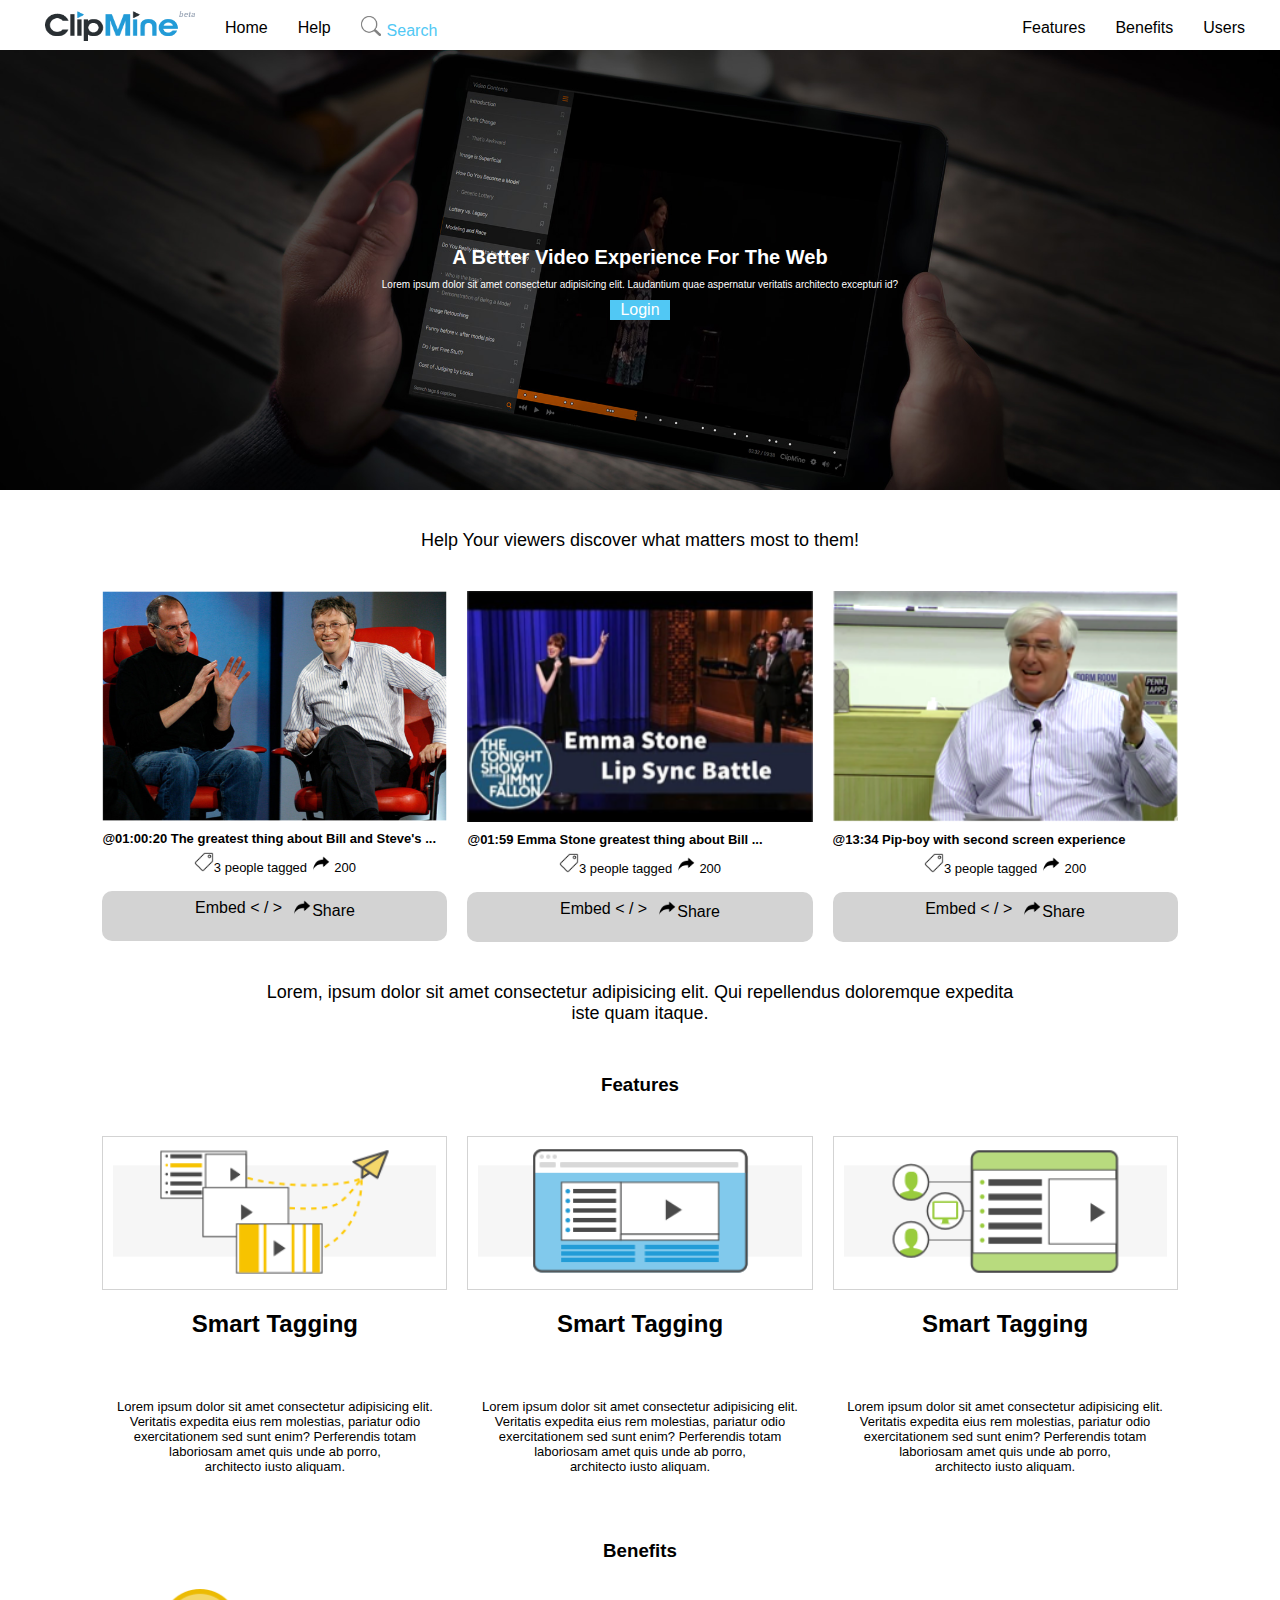
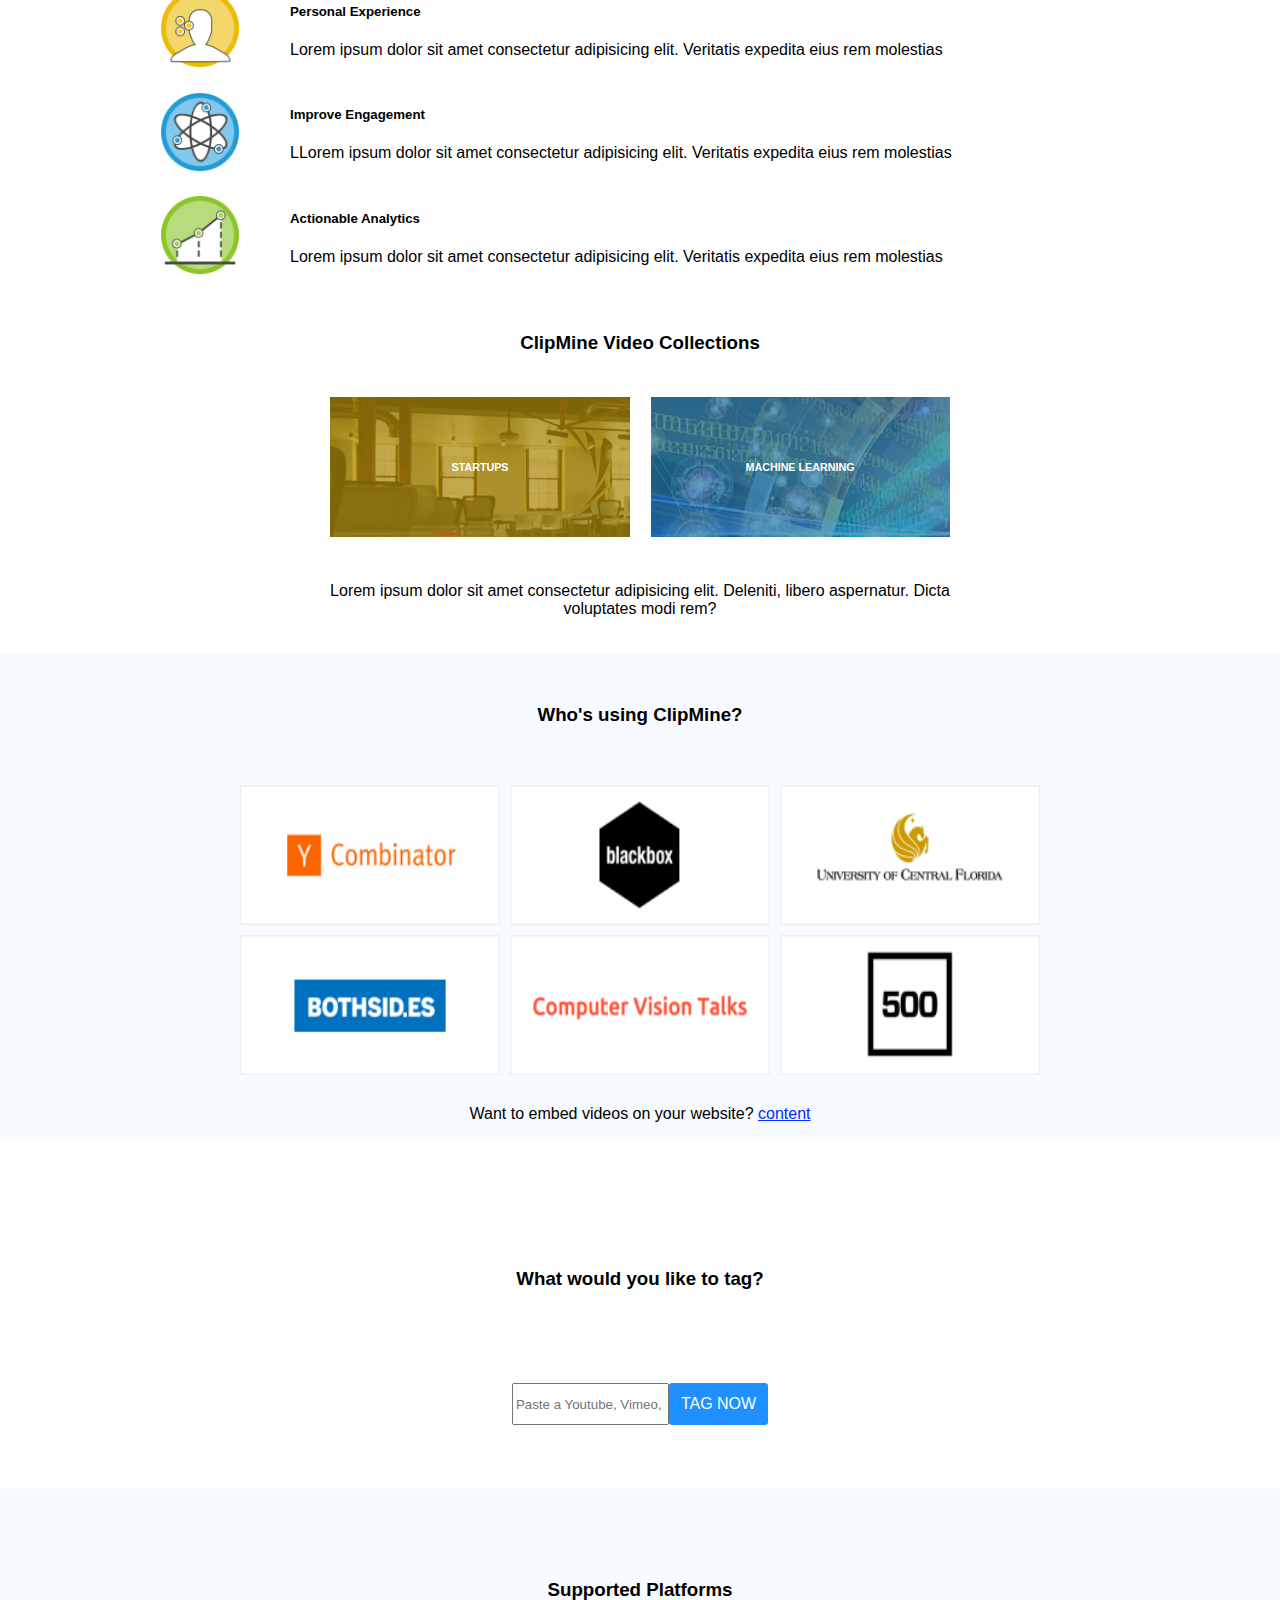
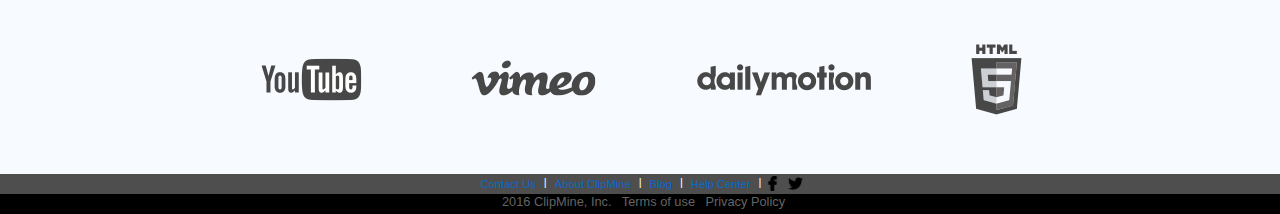
==== immad.html @ ac176a73 "first commit" ====
<!DOCTYPE html>
<html lang="en">
<head>
    <meta charset="UTF-8">
    <meta name="viewport" content="width=device-width, initial-scale=1.0">
    <link rel="stylesheet" href="style.css">
    <link rel="stylesheet" href="https://cdnjs.cloudflare.com/ajax/libs/font-awesome/6.5.1/css/all.min.css" integrity="sha512-DTOQO9RWCH3ppGqcWaEA1BIZOC6xxalwEsw9c2QQeAIftl+Vegovlnee1c9QX4TctnWMn13TZye+giMm8e2LwA==" crossorigin="anonymous" referrerpolicy="no-referrer" />
</head>
<body>
    <div class="navigationbar">
		<ul class="nav-bar">
			<li class="nav-item">
				<img class="logo" src="images/clipmine_logo_beta_226x50.png" />
			</li>
          
			<li class="nav-item">
				<a class="nav-link" href="#">Home</a>
			</li>
			<li class="nav-item">
				<a class="nav-link" href="#">Help </a></i>
			</li>
			<li class="nav-item">
					<div class="search">
						<img class="search-img" src="images/search.png"><button class="searchbtn"  href="#">Search</button>
				</div>
			</li>
            


		</ul>
		<ul class="nav-bar">
           
			<li class="nav-item">
				<a class="nav-link" href="#one">Features</a>
			</li>
			<li class="nav-item">
				<a class="nav-link" href="#two">Benefits</a>
			</li>
			<li class="nav-item">
				<a class="nav-link" href="#three">Users</a>
			</li>
            
		</ul>
        
	</div>
	
    <div class="navigationbar-2">
        
		<ul class="nav-bar-2">
            <li class="logo-2"><a href="#"><img src="images/clipmine_logo_beta_226x50.png" /></a></li>
            <input type="checkbox" id="check">

            <span class="item--2">
            <li class="nav-item-2"><a class="nav-link" href="#">Home</a>
			</li>
			<li class="nav-item-2"><a class="nav-link" href="#">search <i class="fa fa-search" aria-hidden="true"></a></i>
			</li>
			<li class="nav-item-2"><a class="nav-link" href="#">help</a>
			</li>
			<li class="nav-item-2"><a class="nav-link" href="#one">Features</a>
			</li>
			<li class="nav-item-2"><a class="nav-link" href="#two">Benefits</a>
			</li>
			<li class="nav-item-2"><a class="nav-link" href="#three">Users</a>
			</li>
            <label for="check" class="close-menu"><i class="fas fa-times"></i></label>
        </span>
        <label for="check" class="open-menu"><i class="fas fa-bars"></i></label>

		</ul>
        
	</div>

    <div class="img-text">
	<img class="slide-img" src="images/top-section.jpg" alt="First slide">
        <div class="img-text2">
    <h4>A Better Video Experience For The Web</h4>
        <p>Lorem ipsum dolor sit amet consectetur adipisicing elit. Laudantium quae aspernatur veritatis architecto excepturi id?</p>
        <button class="img-log">Login</button>
         </div>
    </div>


    <p class="paragraph" >
		Help Your viewers discover what matters most to them!
	</p>
	<div class="grid-container" >
		<div class="card-custom">
			<img class="card-img-top" src="images/video-gatesjobs_560x374.png" alt="Card image cap">
			<div class="card-body">
				<strong class="card-title">@01:00:20 The greatest thing about Bill and Steve's ...</strong>
				<p class="card-text"><img class="tag-img" src="images/icons8-price-tag-50.png">3 people tagged <img class="tag-img" src="images/icons8-forward-arrow-26.png"> 200</p>
				<div class="crd-footer">
					<p href="#" class="card-btns">Embed < / ></p>
					<p href="#" class="card-btns"> <img class="tag-img" src="images/icons8-forward-arrow-26.png">Share</p>
				</div>
			</div>
		</div>
		<div class="card-custom">
			<img class="card-img-top" src="images/video-emma_280x187.png" alt="Card image cap">
			<div class="card-body">
				<strong class="card-title">@01:59 Emma Stone greatest thing about Bill ...</strong>
                <p class="card-text"><img class="tag-img" src="images/icons8-price-tag-50.png">3 people tagged <img class="tag-img" src="images/icons8-forward-arrow-26.png"> 200</p>
				<div class="crd-footer">
					<p href="#" class="card-btns">Embed < / > </p>
					<p href="#" class="card-btns"> <img class="tag-img" src="images/icons8-forward-arrow-26.png">Share</p>
				</div>
			</div>
		</div>
		<div class="card-custom">
			<img class="card-img-top" src="images/video-ronconway_280x187.png" alt="Card image cap">
			<div class="card-body">
				<strong class="card-title">@13:34 Pip-boy with second screen experience</strong>
				<p class="card-text"><img class="tag-img" src="images/icons8-price-tag-50.png">3 people tagged <img class="tag-img" src="images/icons8-forward-arrow-26.png"> 200</p>
				<div class="crd-footer">
					<p href="#" class="card-btns">Embed < / > </p>
					<p href="#" class="card-btns"> <img class="tag-img" src="images/icons8-forward-arrow-26.png">Share</p>
				</div>
			</div>
		</div>
	</div>
	<p class="paragraph">Lorem, ipsum dolor sit amet consectetur adipisicing elit. Qui repellendus doloremque expedita iste quam itaque.</p>
	<h3 class="section-headings" id="one">Features</h3>
	<div class="grid-container" >
		<div class="card-custom card-border">
			<div class="cd-img-features">
				<img class="card-img-top" src="images/features/feature1.png" alt="Card image cap">
			</div>
			<div class="card-body">
				<h6 class="card-heading">Smart Tagging</h6>
				<p class="card-text ftr-crd-text">Lorem ipsum dolor sit amet consectetur adipisicing elit. Veritatis expedita eius rem molestias, pariatur odio exercitationem sed sunt enim? Perferendis totam laboriosam amet quis unde ab porro, architecto iusto aliquam.</p>
			</div>
		</div>
		<div class="card-custom card-border">
			<div class="cd-img-features">
				<img class="card-img-top" src="images/features/index-embeds_300x120.png" alt="Card image cap">
			</div>
			<div class="card-body">
				<h6 class="card-heading">Smart Tagging</h6>
				<p class="card-text ftr-crd-text">Lorem ipsum dolor sit amet consectetur adipisicing elit. Veritatis expedita eius rem molestias, pariatur odio exercitationem sed sunt enim? Perferendis totam laboriosam amet quis unde ab porro, architecto iusto aliquam.</p>
			</div>
		</div>
		<div class="card-custom card-border">
			<div class="cd-img-features">
				<img class="card-img-top" src="images/features/index-tagging_300x120.png" alt="Card image cap">
			</div>
			<div class="card-body">
				<h6 class="card-heading">Smart Tagging</h6>
				<p class="card-text ftr-crd-text">Lorem ipsum dolor sit amet consectetur adipisicing elit. Veritatis expedita eius rem molestias, pariatur odio exercitationem sed sunt enim? Perferendis totam laboriosam amet quis unde ab porro, architecto iusto aliquam.</p>
			</div>
		</div>
	</div>
	<h3 class="section-headings" id="two">Benefits</h3>
	<div class="grid-container-benefits" >
		<div class="benefit-flexbox">
			<img class="benefit-img" src="images/benefits/benefit1.png"
				alt="index-benefit-personal_166x166">
			<div>
				<h5>Personal Experience</h5>
				<p>Lorem ipsum dolor sit amet consectetur adipisicing elit. Veritatis expedita eius rem molestias</p>
			</div>
		</div>
		<div class="benefit-flexbox">
			<img class="benefit-img" src="images/benefits/benefit2.png"
				alt="index-benefit-engagement_166x166">
			<div>
				<h5>Improve Engagement</h5>
				<p>LLorem ipsum dolor sit amet consectetur adipisicing elit. Veritatis expedita eius rem molestias</p>
			</div>
		</div>
		<div class="benefit-flexbox">
			<img class="benefit-img" src="images/benefits/benefit3.png"
				alt="index-benefit-analytics_166x166">
			<div>
				<h5>Actionable Analytics</h5>
				<p>Lorem ipsum dolor sit amet consectetur adipisicing elit. Veritatis expedita eius rem molestias</p>
			</div>
		</div>
	</div>
	<h3 class="section-headings">ClipMine Video Collections</h3>
	<div class="flex-container-vidcollection">
			<div class="startup-col">
				<h6 class="collection-heading">STARTUPS</h6>
			</div>
			<div class="ml-col">
				<h6 class="collection-heading">MACHINE LEARNING</h6>
			</div>
	</div>
	<p class="vid-col-paragraph">Lorem ipsum dolor sit amet consectetur adipisicing elit. Deleniti, libero aspernatur. Dicta voluptates modi rem?</p>
	<div class="uses-clipmine-container">
		<h3 class="section-headings" id="three">Who's using ClipMine?</h3>
		<div class="grid-container-cm-users">
			<img class="cm-user-img" src="images/partners/partner1.png" alt="Y Combinator">
			<img class="cm-user-img" src="images/partners/partner2.png" alt="Black Box">
			<img class="cm-user-img" src="images/partners/partner3.png" alt="UCF">
			<img class="cm-user-img" src="images/partners/partner4.png" alt="500 Startups">
			<img class="cm-user-img" src="images/partners/partner5.png" alt="Both Sides">
			<img class="cm-user-img" src="images/partners/partner6.png" alt="Computer Vision Talks">
		</div>
        <div>
            <p class="embed">Want to embed videos on your website?  <a href="https://www.google.com">content</a></p>
        </div>
	</div>
	<div class="tag">
		<h3 class="section-headings input-heading">What would you like to tag?</h3>
		<div class="tag-search-container">
			<input class="search-bar" type="text" placeholder="Paste a Youtube, Vimeo, or Dailymotion video URL"><span class="tag-span"><button class="tag-btn">TAG NOW</button></span>
		</div>
	</div>
	<div class="sup-platforms">
		<h3 class="section-headings supportedplt-heading">Supported Platforms</h3>
		<img class="sp-img" src="images/platforms/platforms_844x114.png" alt="Support Platforms">
	</div>
</body>
<footer>
	<div class="footer-pages">
		<a href="">Contact Us</a>
        <p>|</p>
		<a href="">About ClipMine</a>
        <p>|</p>
		<a href="">Blog</a>
        <p>|</p>
		<a href="">Help Center</a>
        <p>|</p>
        <img class="fb" src="images/facebook.png">
        <p></p>
        <img class="twitter" src="images/twitter.png">
	</div>
	<div class="copyrights-footer">
			<p class="copyrights-footer-content">&#160; 2016 ClipMine, Inc.<a> | </a>Terms of use <a> | </a> Privacy Policy</p>
	</div> 
</footer>
</body>
</html>
<link rel="stylesheet" href="">
---- style.css ----
* {
	font-family: Helvetica, Arial, sans-serif;
	font-weight: 16px;
    list-style: none;
  }
p{
	margin-top: 0;
	margin-bottom: 1rem;
}
body {
	margin: 0;
	padding: 0;
 }


 .nav-bar-2{
    width: 100%;
    display:flex;
    justify-content: space-between;
    align-items: center;
    list-style: none;
    position: relative;
    background-color: #f7faff;
    padding: 10px;
}

.logo-2{
    width: 20px;
}
.item--2{
    display: flex;
}
.item--2 li{
    padding-left: 30px;
}
.item--2{
    display: inline-block;
    text-decoration: none;
    text-align: center;
    transition: 0.15s ease-in-out;
    position: relative;
    text-transform: uppercase;
}
.item--2 li a::after{
    content: "";
    position: absolute;
    bottom: 0;
    left: 0;
    width: 100%;
    height: 1px;
}
.menu li a:hover:after{
    width: 100%;
}
.open-menu, .close-menu{
    position: absolute;
    cursor: pointer;
    font-size: 1.5rem;
    display: none;
}
.open-menu{
    top: 50%;
    right: 20px;
    transform: translateY(-50%);
}
.close-menu{
    top: 20px;
    right: 20px;

}
#check{
    display: none;
}


 .navigationbar {
    display: flex;
    flex-direction: row;
    height: 50px;
    justify-content: space-between;
}

.nav-bar {
    display: flex;
    list-style-type: none;
    padding-left: 0px;
    position: relative;
    padding: 12px 20px;
}

.nav-item {
    align-self: center;
    padding: 10px 15px;
}

.nav-link {
    text-decoration: none;
    color: black;
}

.nav-link:hover {
    color: black;
}


.logo{
	padding-left: 10px;
	height:30px;
	width:150px;
}
.searchbtn {
	background-color: #ffffff;
	font-size: 16px;
	border: none;
    color: #51c8f4;
  }
  .searchbtn:hover{
	color:rgb(0, 0, 0);
}
  
  .searchdown {
	position: relative;
	display: inline-block;
  }
  

.search-img{
    height: 20px;
    width: 20px;
    align-self: center;
}

.paragraph{
	font-size: 18px;
	text-align: center;
	padding: 40px 20% 0px 20%;
}
.grid-container{
	display: grid;
	grid-template-columns: 1fr 1fr 1fr;
	grid-column-gap: 20px;
	padding: 0px 8%;
    margin-top: 40px;
	justify-content: space-evenly;
    flex-wrap: wrap;
}
.card-custom{
	display: flex;
	flex-direction: column;
    flex-wrap: wrap;
}

.card-img-top{
	width: 100%;
	padding-bottom: 8px;
}
.card-body, .card-footer{
	margin:0px;
	padding: 0px;
}
.card-title{
	font-size: 13px;
}
.card-text{
	padding-top: 5px;
	font-size: 13px;
    text-align: center;
    justify-content: center;
    align-items: center;
    
}
.ftr-crd-text{
	text-align: center;
}
.crd-footer{
	display: flex;
	flex-shrink: 1;
	align-items: flex-start;
    background-color: lightgray;
    border-radius: 10px 10px 10px 10px;
    text-align: center;
      justify-content: center;
      align-items: center;
}
.card-btns{

    color: black;
    border-radius: 18px;
    padding: 5px 5px;
    text-align: center;
      justify-content: center;
      align-items: center;
  }
.section-headings{
	margin-top: 50px;
	text-align: center;
}
.cd-img-features{
	border:1px solid lightgray;
	padding:10px;
}
.card-heading{
	margin-top: 20px;
	text-align: center;
	font-size: 24px;
}
.grid-container-benefits{
	width: 60%;
	display: grid;
	grid-template-rows: 1fr 1fr 1fr;
	grid-row-gap: 10px;
	margin: 20px auto;
}
.benefit-flexbox{
	display: flex;
	align-items: center;
}
.benefit-img{
	align-self: center;
	height: 80px;
	padding-right: 50px;
}
.flex-container-vidcollection{
	display: inline-flex;
	justify-content: center;
	padding-top: 25px;
	padding-bottom: 25px;
	width:100%;
}
.startup-col{
	max-width: 300px;
	flex-basis: auto; 
	flex-grow: 1;
	background-image: url("../images/collections/collection-startup_920x368.png");
}
.ml-col{
	max-width: 300px;
	flex-basis: auto; 
	flex-grow: 1;
	background-image: url("../images/collections/collection-ml_922x368.png");
}
.startup-col, .ml-col{
	display: flex;
	height: 140px;
	flex: 1 1 100%;
	margin: 0px 10px;
	justify-content: center;
	align-items: center;
}
.collection-heading{
	color:#ffff;
}
.vid-col-paragraph{
	text-align: center;
	padding: 20px 20%;
}
.btn {
	border: 0 none;
	font-weight: 200;
	padding: 4px 4px;
	margin-right: 6px;
    letter-spacing: 1px;
}
.btn:focus, .btn:active:focus, .btn.active:focus {
    outline: 0 none;
}
.uses-clipmine-container{
	display: grid;
	justify-content: center;
	background-color: #f7faff;
}
.grid-container-cm-users{
	display: grid;
	grid-template-columns: 1fr 1fr 1fr;
	grid-template-rows: 1fr 1fr;
	grid-gap: 10px;
	padding-top: 40px;
	padding-bottom: 30px;
	justify-items: center;
	align-items:center;
}
.cm-user-img{
	height: 140px;
	width: 260px;
	border:none;
}
.tag{
	min-height: 350px;
	max-height: 350px;
	display: grid;
	grid-template-rows: 1fr 1fr;
	grid-row-gap: 10px;
	align-items: center;
	justify-content: center;
}
.tag-img{
    height: 20px;
    width: 20px;
}
.input-heading, .supportedplt-heading{
	align-self: flex-end; 
}
.input-tag{
	align-self: flex-start;
	min-width: 600px;
	max-width: 600px;
}
.sup-platforms{
	background-color: #f7faff;
	display: grid;
	grid-template-rows: 2;
	padding-top: 40px;
	padding-bottom: 40px;
}
.sp-img{
	align-self: flex-start;
	justify-self: center;
}
.footer-pages{
	display: flex;
	background-color: rgb(78, 78, 78);
    height: 20px;
    justify-content: center;
    align-items: center;
    text-align: center;
}
.footer-pages a{
	color: rgb(7, 105, 204);
	text-decoration: none;
	font-size: 0.7rem;
	padding: 0px 4px;
}

.footer-pages p{
	color: rgb(255, 255, 255);
	text-decoration: none;
	font-size: 0.7rem;
	padding: 0px 4px;
    margin-top: 0.3cm;
}
.copyrights-footer{
	background-color: rgb(0, 0, 0);
    height: 20px;
}
.copyrights-footer-content{
	text-align: center;
    justify-content: center;
    align-items: center;
	font-size: 0.8rem;
	color: rgb(100, 100, 100);
}
.copyrights-footer-content a{
	text-align: center;
    justify-content: center;
    align-items: center;
	font-size: 0.8rem;
	color: rgb(0, 0, 0);
}

.img-text {
    display: flex;
    flex-direction: row;
    align-items: center;
    justify-content: center;

  }
  
  .slide-img {
    width: 100%;
    height: auto;
  }
  
  .img-text2 {
        padding: 20px;
    text-align: center;
    color: #ffffff;
    position: absolute;
    justify-content: center;
    
  }
  
  .img-text2 h4 {
    font-family: 'Gill Sans', 'Gill Sans MT', Calibri, 'Trebuchet MS', sans-serif;
    font-size: 20px;
    margin-bottom: 10px;
  }
  
  .img-text2 p {
    font-family: 'Franklin Gothic Medium', 'Arial Narrow', Arial, sans-serif;
    font-size: 10px;
    margin-bottom: 10px;
  }
  
  .img-log {
    background-color: #51c8f4;
    color: #fff;
    border: none;
    cursor: pointer;
    font-size: 16px;
    height: 20px;
    width: 60px;
    transition: background-color 0.3s ease;
  }

.img-log:hover {
    background-color: #3a9eb5; 
}

.tag-btn {
	background-color: dodgerblue;
	color: white;
	margin: 0;
	padding: 12px;
	border-radius: 3px;
	font-size: 16px;
	border: none;
}
.tag-search-container{
	display: flex;
	flex-direction: row;
}
.tag-span{
	display: flex;
	align-items: center;
}
.navigationbar-mobile{
	display: none;
}
.fb {
    width: 15px; 
    height: 15px;
}
.twitter{
    width: 15px; 
    height: 15px;
}
.embed{
    text-align: center;
    justify-content: center;
    align-items: center;
}
.embed a{
    color: rgb(0, 42, 255);
}
.logo-2{
	padding-left: 10px;
	height:30px;
	width:150px;
}
.navigationbar-2{
    display: flex;
    flex-direction: column;
}
@media (max-width: 1400px) {
    

    .navigationbar-2{
        display: none;
    }
    
    .grid-container {
      grid-template-columns: 1fr 1fr 1fr;
    }
  
    .grid-container-benefits {
      width: 75%;
    }
    
  }
  
  @media (max-width: 768px) {

    .navigationbar-2{
        display: none;
    }

    .nav-bar-2{
        display: none;
    }
    
    .grid-container {
      grid-template-columns: 1fr;
      margin-top: 20px;
    }
  
    .tag {
      min-height: 150px;
      max-height: 150px;
      padding-bottom: 20px;
    }
  
    .cd-img-features,
    .card-custom {
      margin-bottom: 20px;
    }
  
    .navigationbar {
        display: flex;
        flex-direction: row;
        height: 50px;
        justify-content: space-between;
        padding: 0 10px;
        margin-top: 5px;
    }  
    .search-bar {
      width: 100%;
    }
  
    .searchdown {
      display: flex;
      flex-direction: column;
      align-items: center;
    }
  
    .logo {
      padding-left: 10px;
      height: 30px;
      width: 120px;
    }
  
    .grid-container-cm-users {
      grid-template-columns: 1fr 1fr;
    }
  
    .sp-img {
      width: 80%;
    }
  
    .tag-search-container {
      flex-direction: column;
      align-items: center;
      text-align: center;
    }
  
    .tag-btn {
      font-size: 14px;
      padding: 15px;
    }
  
    .uses-clipmine-container {
      padding: 20px;
    }
  
    .footer-pages {
      height: auto;
      flex-direction: row;
    }
  
    .footer-pages p {
      margin-top: 10px;
    }
    
    
  }
  @media (max-width: 640px) {

    .nav-bar-2{
        width: 100%;
        display:flex;
        justify-content: space-between;
        align-items: center;
        list-style: none;
        position: relative;
        background-color: #f7faff;
        padding: 10px;
    }

    .logo-2{
        width: 20px;
    }
    .item--2{
        display: flex;
    }
    .item--2 li{
        padding-left: 30px;
    }
    .item--2{
        display: inline-block;
        text-decoration: none;
        text-align: center;
        transition: 0.15s ease-in-out;
        position: relative;
        text-transform: uppercase;
    }
    .item--2 li a::after{
        content: "";
        position: absolute;
        bottom: 0;
        left: 0;
        width: 100%;
        height: 1px;
    }
    .menu li a:hover:after{
        width: 100%;
    }
    .open-menu, .close-menu{
        position: absolute;
        cursor: pointer;
        font-size: 1.5rem;
        display: none;
    }
    .open-menu{
        top: 50%;
        right: 20px;
        transform: translateY(-50%);
    }
    .close-menu{
        top: 20px;
        right: 20px;

    }
    #check{
        display: none;
    }


.item--2{
    flex-direction: column;
    align-items: center;
    justify-content: center;
    width: 80%;
    height: 100vh;
    position: fixed;
    top: 0;
    right: -100%;
    z-index: 100;
    transition: all 0.2s ease-in-out;
    background-color: #fff;
}

.item--2 li {
    margin-top: 40px;
}
.item--2 li a{
    padding: 10px;
}
.open-menu , .close-menu{
    display: block;
}
#check:checked ~ .item--2{right: 0;}


    .navigationbar-2{
        list-style: none;
        display: flex;
        flex-direction: column;
        box-sizing: border-box;
        width: 100%;
        padding: 10px;
    }
     .search {
        margin-top: 10px; 
    }
    .navigationbar {
        display: none;
    }
    .img-text{
        flex-direction: column;

    }
    .search-bar {
      width: 120px;
    }
    
     .grid-container-cm-users{
        display: grid;
        grid-template-columns: 1fr ;
        grid-template-rows: 1fr 1fr 1fr 1fr 1fr ;
        grid-gap: 10px;
        padding-top: 40px;
        padding-bottom: 30px;
        justify-items: center;
        align-items:center;
    }
  }
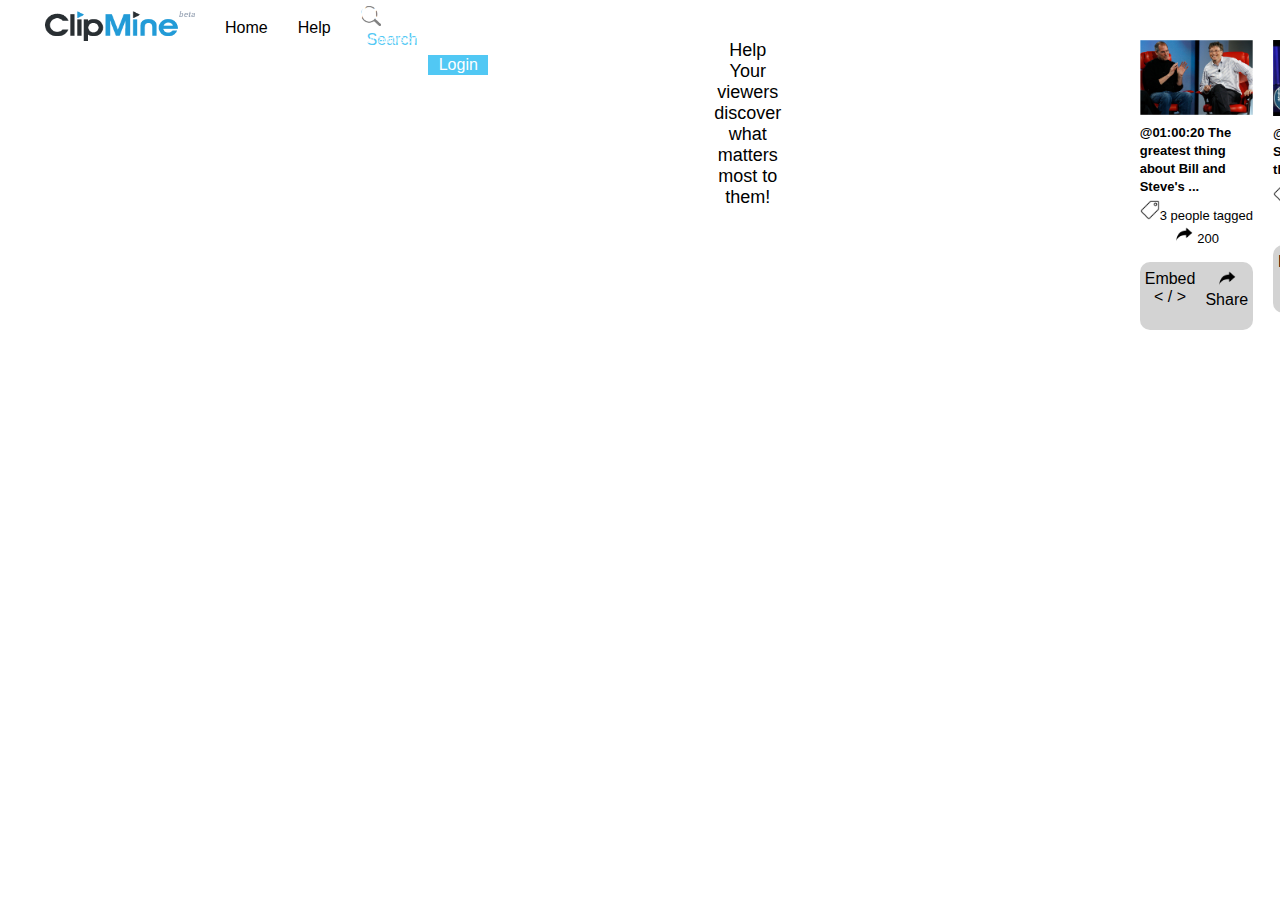
==== commit e7cade50: "ok" ====
--- a/immad.html
+++ b/immad.html
@@ -28,7 +28,7 @@
 
 
 		</ul>
-		<ul class="nav-bar">
+		<!--<ul class="nav-bar">
            
 			<li class="nav-item">
 				<a class="nav-link" href="#one">Features</a>
@@ -69,7 +69,7 @@
 
 		</ul>
         
-	</div>
+	</div> -->
 
     <div class="img-text">
 	<img class="slide-img" src="images/top-section.jpg" alt="First slide">
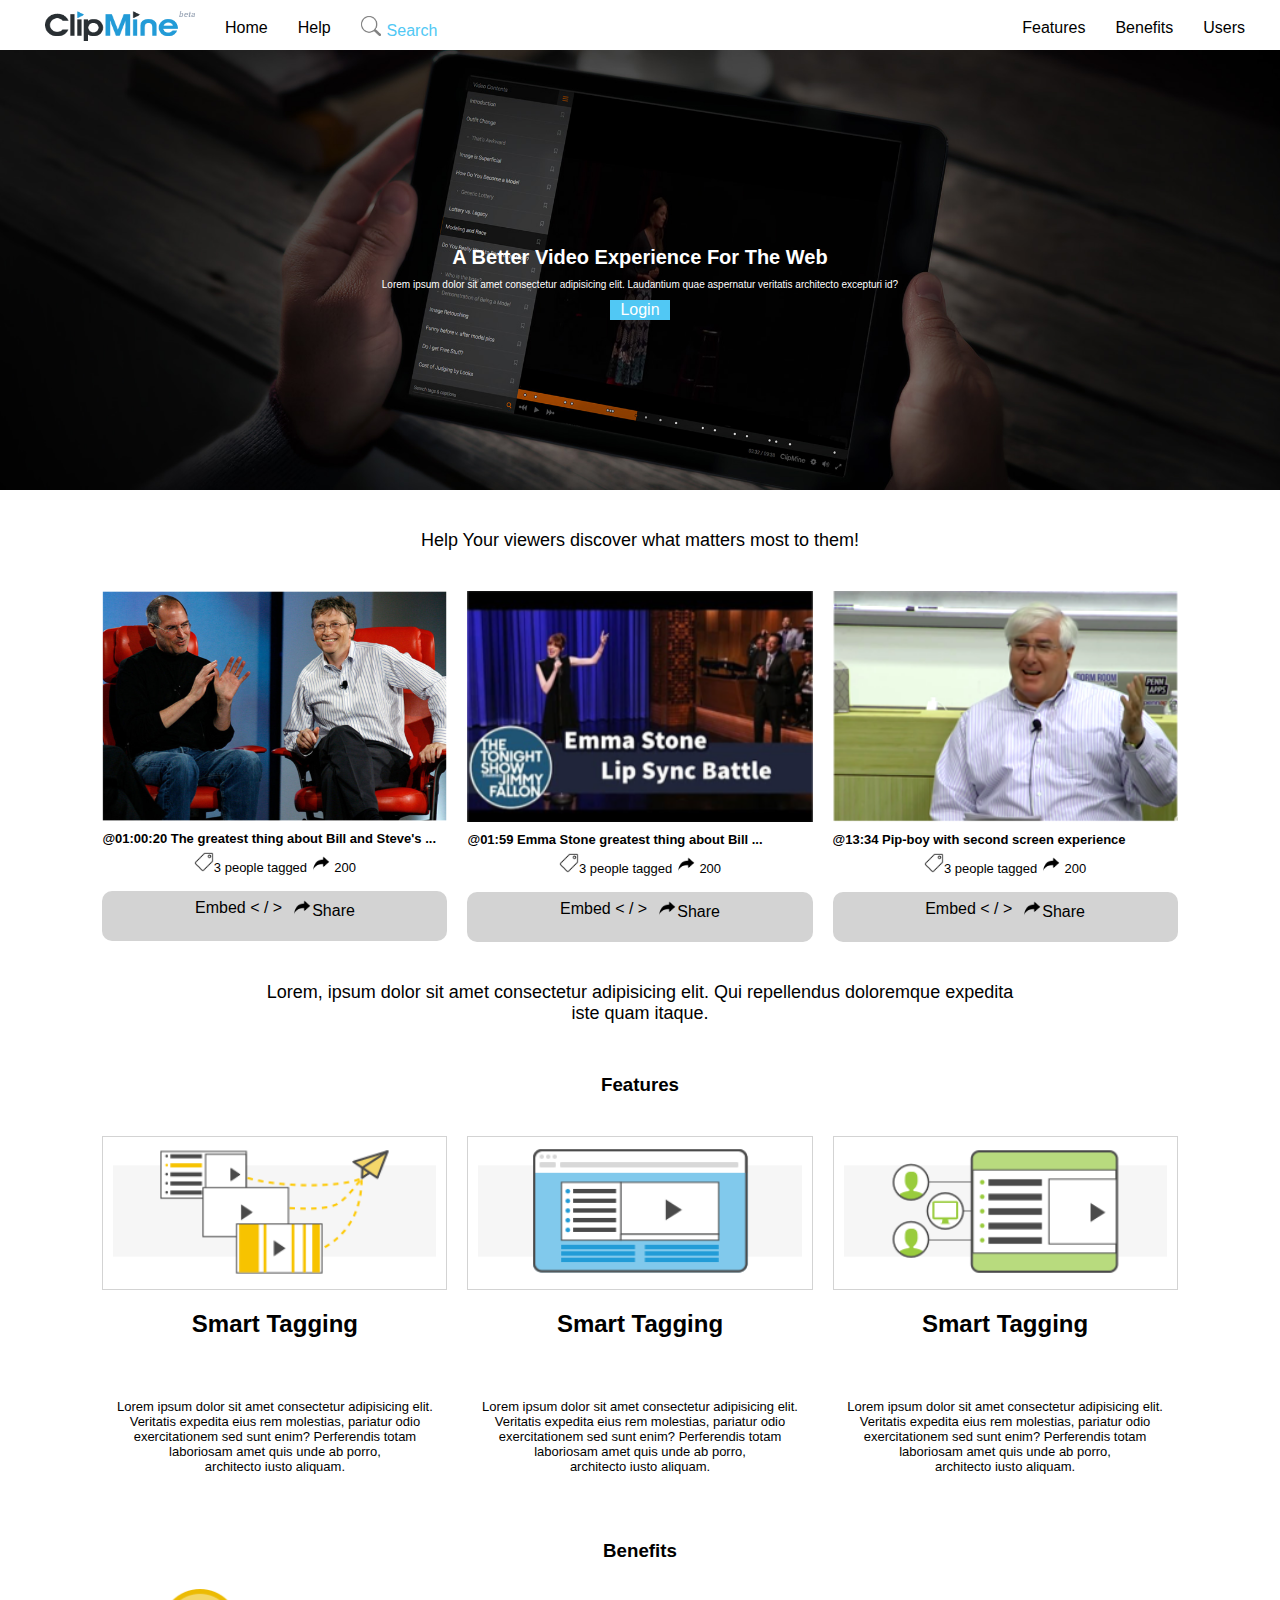
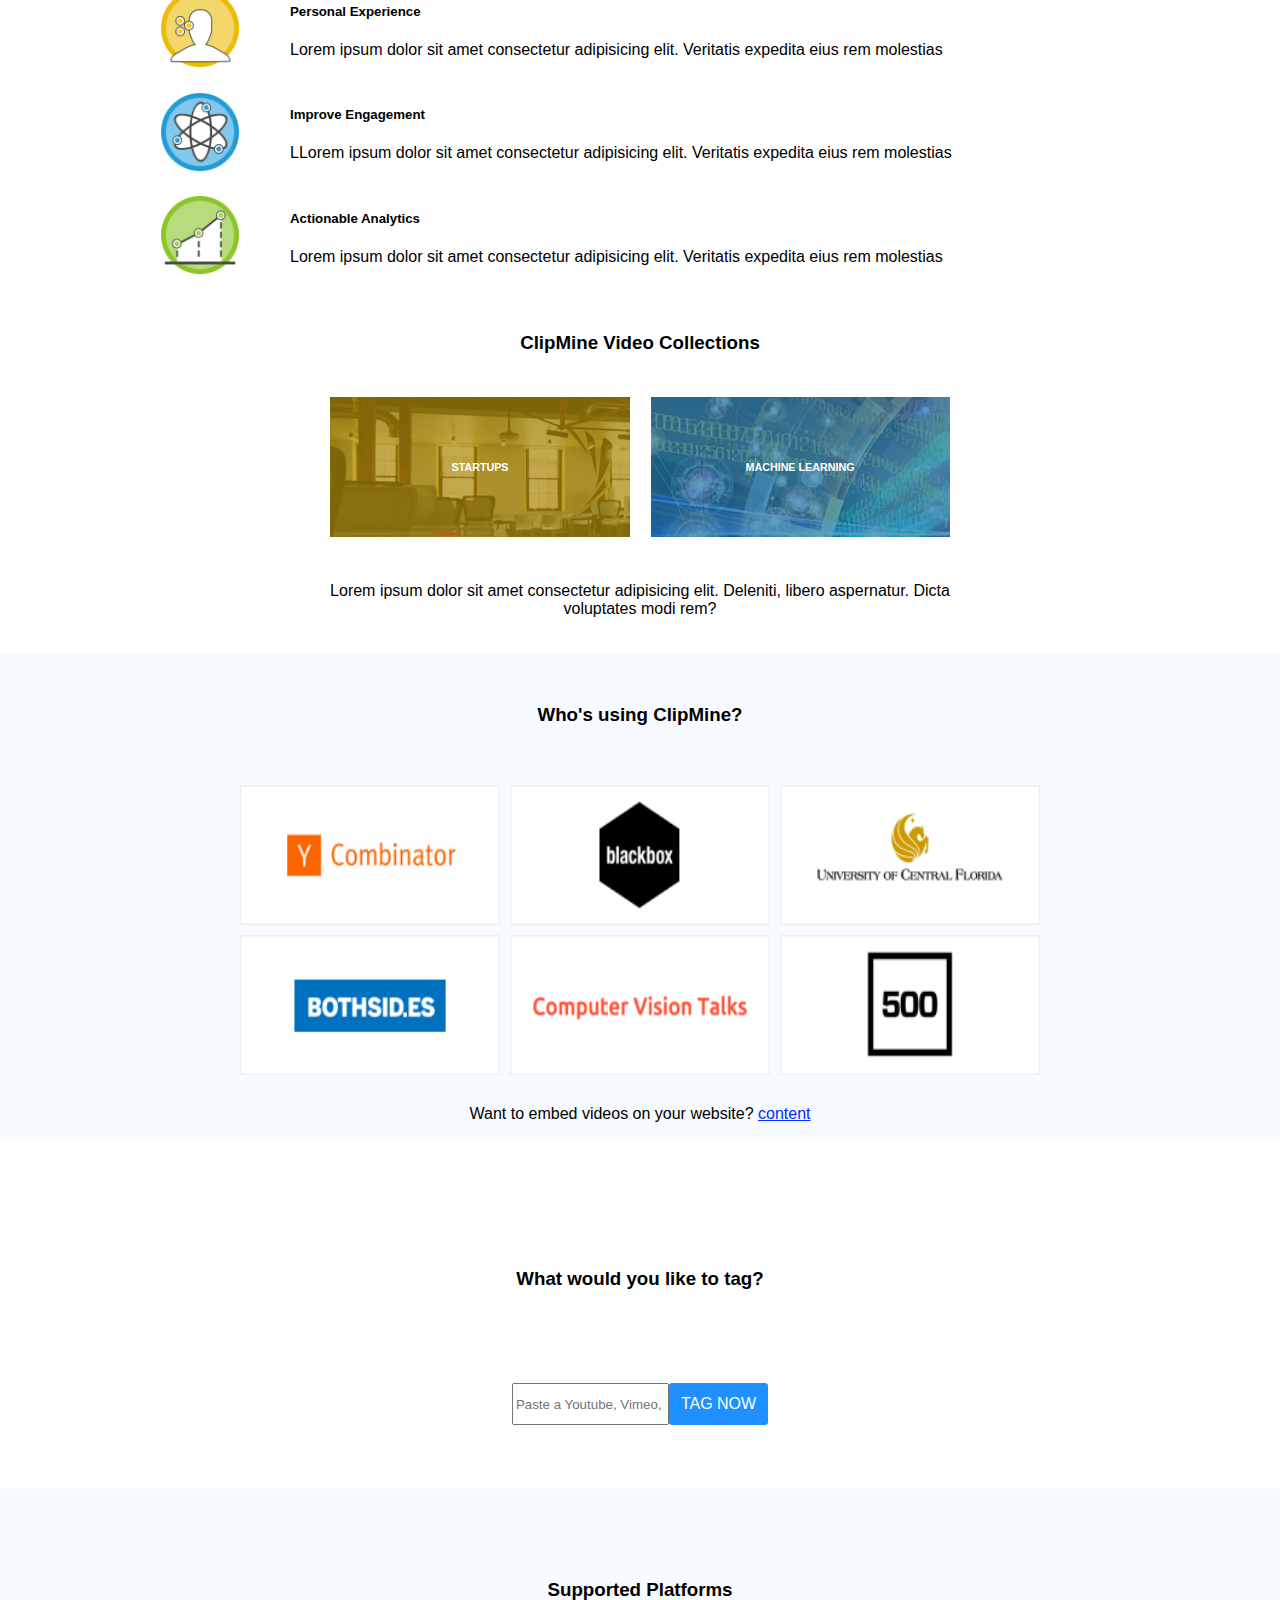
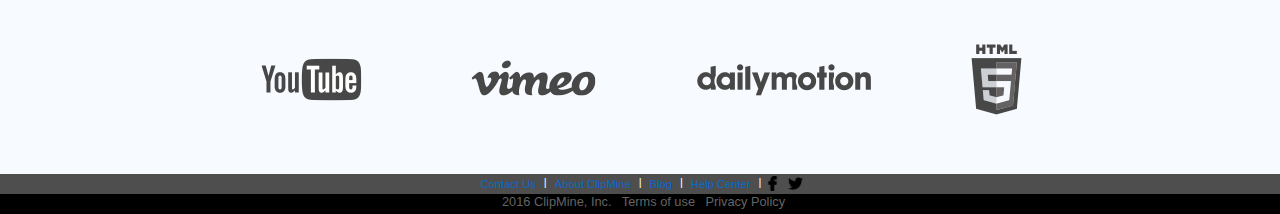
==== commit 892f6bef: "hello" ====
--- a/immad.html
+++ b/immad.html
@@ -28,7 +28,7 @@
 
 
 		</ul>
-		<!--<ul class="nav-bar">
+		<ul class="nav-bar">
            
 			<li class="nav-item">
 				<a class="nav-link" href="#one">Features</a>
@@ -69,7 +69,7 @@
 
 		</ul>
         
-	</div> -->
+	</div> 
 
     <div class="img-text">
 	<img class="slide-img" src="images/top-section.jpg" alt="First slide">
